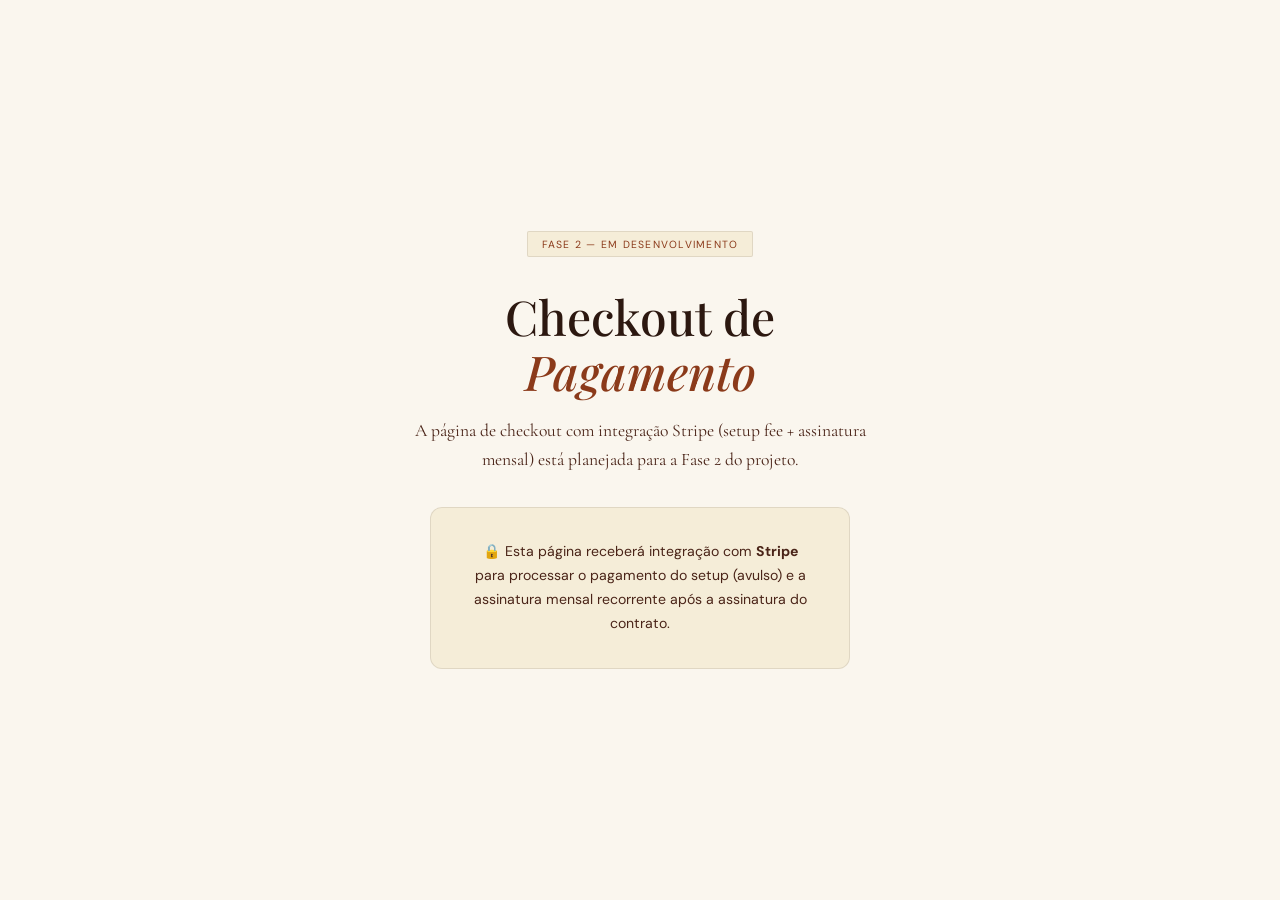
==== checkout/index.html @ 998a0857 "Initial commit com toda a estrutura do projeto" ====
<!DOCTYPE html>
<html lang="pt-BR">
<head>
  <meta charset="UTF-8">
  <meta name="viewport" content="width=device-width, initial-scale=1.0">
  <title>Pagamento — Grid Soluções Web</title>
  <meta name="robots" content="noindex, nofollow">
  <link rel="stylesheet" href="../shared/css/reset.css">
  <link rel="stylesheet" href="../shared/css/tokens.css">
  <link rel="stylesheet" href="../shared/css/components.css">
  <style>
    .checkout-page {
      min-height: 100vh;
      display: flex;
      flex-direction: column;
      align-items: center;
      justify-content: center;
      background: var(--off-white);
      padding: 2rem;
      text-align: center;
    }
    .checkout-badge {
      display: inline-block;
      background: var(--cream);
      border: 1px solid rgba(44, 24, 16, 0.1);
      border-radius: var(--radius-sm);
      padding: 0.35rem 0.85rem;
      font-size: var(--text-xs);
      letter-spacing: 0.12em;
      text-transform: uppercase;
      color: var(--terracota);
      margin-bottom: 2rem;
    }
    .checkout-page h1 {
      font-family: var(--font-display);
      font-size: clamp(2rem, 5vw, 3rem);
      font-weight: 500;
      color: var(--brown-dark);
      margin-bottom: 1rem;
      line-height: 1.15;
    }
    .checkout-page h1 em { font-style: italic; color: var(--terracota); }
    .checkout-page p {
      font-family: var(--font-elegant);
      font-size: 1.1rem;
      color: var(--brown-mid);
      max-width: 460px;
      line-height: 1.7;
      margin: 0 auto 2rem;
    }
    .phase-box {
      background: var(--cream);
      border: 1px solid rgba(44, 24, 16, 0.1);
      border-radius: var(--radius-lg);
      padding: 2rem 2.5rem;
      max-width: 420px;
      margin: 0 auto;
    }
    .phase-box p {
      font-size: var(--text-base);
      color: var(--brown-mid);
      font-family: var(--font-body);
      margin-bottom: 0;
    }
  </style>
</head>
<body>
  <div class="checkout-page">
    <span class="checkout-badge">Fase 2 — Em desenvolvimento</span>
    <h1>Checkout de<br><em>Pagamento</em></h1>
    <p>A página de checkout com integração Stripe (setup fee + assinatura mensal) está planejada para a Fase 2 do projeto.</p>
    <div class="phase-box">
      <p>🔒 Esta página receberá integração com <strong>Stripe</strong> para processar o pagamento do setup (avulso) e a assinatura mensal recorrente após a assinatura do contrato.</p>
    </div>
  </div>
  <script src="../shared/js/utils.js"></script>
</body>
</html>
---- shared/css/tokens.css ----
/* ============================================================
   GRID SOLUÇÕES WEB — Design Tokens
   Todas as variáveis do sistema de design em um só lugar.
   Altere aqui para propagar por todo o projeto.
   ============================================================ */

@import url('https://fonts.googleapis.com/css2?family=Playfair+Display:ital,wght@0,400;0,500;0,600;0,700;1,400;1,500&family=Cormorant+Garamond:ital,wght@0,300;0,400;0,500;1,300;1,400&family=DM+Sans:ital,opsz,wght@0,9..40,300;0,9..40,400;0,9..40,500;1,9..40,300&display=swap');

:root {
  /* ── Paleta Principal ── */
  --terracota:        #8B3A1A;
  --terracota-deep:   #6B2A0E;
  --terracota-mid:    #A04A22;
  --terracota-light:  #C06030;

  --champagne:        #D4A96A;
  --champagne-light:  #E8C98A;
  --champagne-pale:   #F2DFB5;

  --cream:            #F5EDD8;
  --cream-dark:       #EAD9B8;
  --off-white:        #FAF6EE;

  --brown-dark:       #2C1810;
  --brown-mid:        #4A2418;

  --teal:             #2E7D6E;
  --teal-light:       #3D9E8A;

  --copper:           #B8603A;

  /* ── Texto sobre Terracota ── */
  --text-on-terra:        #F2DFB5;
  --text-muted-on-terra:  rgba(242, 223, 181, 0.65);

  /* ── Tipografia ── */
  --font-display:  'Playfair Display', Georgia, serif;
  --font-body:     'DM Sans', system-ui, sans-serif;
  --font-elegant:  'Cormorant Garamond', Georgia, serif;

  /* ── Escala de Tipo ── */
  --text-xs:    0.65rem;
  --text-sm:    0.75rem;
  --text-base:  0.88rem;
  --text-md:    1rem;
  --text-lg:    1.15rem;
  --text-xl:    1.3rem;
  --text-2xl:   1.9rem;

  /* ── Espaçamento ── */
  --space-xs:   0.35rem;
  --space-sm:   0.75rem;
  --space-md:   1.25rem;
  --space-lg:   2rem;
  --space-xl:   3rem;
  --space-2xl:  5rem;
  --space-3xl:  6rem;

  /* ── Border Radius ── */
  --radius-sm:  2px;
  --radius-md:  8px;
  --radius-lg:  12px;
  --radius-xl:  18px;
  --radius-full: 9999px;

  /* ── Sombras ── */
  --shadow-sm:  0 2px 8px rgba(44, 24, 16, 0.08);
  --shadow-md:  0 8px 24px rgba(44, 24, 16, 0.12);
  --shadow-lg:  0 24px 64px rgba(44, 24, 16, 0.16);
  --shadow-xl:  0 40px 80px rgba(0, 0, 0, 0.5);

  /* ── Transições ── */
  --transition-fast:    0.15s ease;
  --transition-base:    0.25s ease;
  --transition-slow:    0.4s ease;

  /* ── Z-index ── */
  --z-base:     1;
  --z-nav:      100;
  --z-float:    200;
  --z-modal:    300;

  /* ── Container ── */
  --container-max: 1200px;
  --container-padding: 3rem;
}

/* ── Tipografia Base do Body ── */
body {
  font-family: var(--font-body);
  background: var(--off-white);
  color: var(--brown-dark);
}
---- shared/css/components.css ----
/* ============================================================
   GRID SOLUÇÕES WEB — Components
   Componentes reutilizáveis: nav, botões, seção, footer,
   formulários, float, animações, utilitários.
   ============================================================ */

/* ── NAV ────────────────────────────────────────────────── */
nav {
  position: fixed;
  top: 0; left: 0; right: 0;
  z-index: var(--z-nav);
  padding: 1.25rem var(--container-padding);
  display: flex;
  align-items: center;
  justify-content: space-between;
  background: rgba(250, 246, 238, 0.92);
  backdrop-filter: blur(12px);
  -webkit-backdrop-filter: blur(12px);
  border-bottom: 0.5px solid rgba(180, 120, 60, 0.18);
  transition: background var(--transition-base), box-shadow var(--transition-base);
}

.nav-logo {
  font-family: var(--font-display);
  font-size: 1.1rem;
  font-weight: 600;
  color: var(--brown-dark);
  letter-spacing: 0.04em;
}

.nav-logo span { color: var(--terracota-light); }

.nav-links {
  display: flex;
  gap: 2.5rem;
  align-items: center;
}

.nav-links a {
  font-size: var(--text-sm);
  font-weight: 400;
  color: var(--brown-mid);
  letter-spacing: 0.08em;
  text-transform: uppercase;
  transition: color var(--transition-fast);
}

.nav-links a:hover { color: var(--terracota-light); }

.nav-cta {
  background: var(--terracota) !important;
  color: var(--champagne-pale) !important;
  padding: 0.5rem 1.25rem;
  border-radius: var(--radius-sm);
}

.nav-cta:hover {
  background: var(--terracota-mid) !important;
  color: var(--champagne-pale) !important;
}

/* ── SEÇÃO BASE ──────────────────────────────────────────── */
.section-inner {
  max-width: var(--container-max);
  margin: 0 auto;
}

.section-label {
  font-size: 0.72rem;
  font-weight: 400;
  letter-spacing: 0.2em;
  text-transform: uppercase;
  color: var(--terracota-light);
  margin-bottom: 0.75rem;
  display: flex;
  align-items: center;
  gap: 0.75rem;
}

.section-label::before {
  content: '';
  display: block;
  width: 1.5rem;
  height: 1px;
  background: var(--terracota-light);
  flex-shrink: 0;
}

.section-label--light {
  color: var(--champagne);
  opacity: 0.7;
}

.section-label--light::before { background: var(--champagne); }

.section-title {
  font-family: var(--font-display);
  font-size: clamp(2rem, 3.5vw, 3rem);
  font-weight: 500;
  line-height: 1.15;
  color: var(--brown-dark);
  margin-bottom: 1.25rem;
  letter-spacing: -0.01em;
}

.section-title em {
  font-style: italic;
  color: var(--terracota);
}

.section-title--light {
  color: var(--champagne-pale);
}

.section-title--light em { color: var(--champagne); }

.section-desc {
  font-family: var(--font-elegant);
  font-size: 1.15rem;
  font-weight: 300;
  line-height: 1.75;
  color: var(--brown-mid);
  max-width: 580px;
}

.section-desc--light {
  color: rgba(242, 223, 181, 0.65);
}

/* ── BOTÕES ──────────────────────────────────────────────── */
.btn-primary {
  background: var(--champagne);
  color: var(--brown-dark);
  padding: 0.875rem 2rem;
  font-size: var(--text-sm);
  font-weight: 500;
  letter-spacing: 0.08em;
  text-transform: uppercase;
  border-radius: var(--radius-sm);
  transition: background var(--transition-fast), transform var(--transition-fast);
  display: inline-flex;
  align-items: center;
  gap: 0.5rem;
  border: none;
  cursor: pointer;
}

.btn-primary:hover {
  background: var(--champagne-light);
  transform: translateY(-1px);
}

.btn-primary--dark {
  background: var(--terracota);
  color: var(--champagne-pale);
}

.btn-primary--dark:hover { background: var(--terracota-mid); }

.btn-ghost {
  color: var(--champagne-pale);
  font-size: var(--text-sm);
  font-weight: 400;
  letter-spacing: 0.08em;
  text-transform: uppercase;
  display: inline-flex;
  align-items: center;
  gap: 0.5rem;
  border-bottom: 1px solid rgba(212, 169, 106, 0.4);
  padding-bottom: 2px;
  transition: border-color var(--transition-fast);
}

.btn-ghost:hover { border-color: var(--champagne); }

.btn-ghost--dark {
  color: var(--terracota-light);
  border-bottom-color: rgba(192, 96, 48, 0.4);
}

.btn-ghost--dark:hover { border-color: var(--terracota); }

/* ── FORMULÁRIOS ─────────────────────────────────────────── */
.form-group {
  display: flex;
  flex-direction: column;
  gap: 0.35rem;
}

.form-group label {
  font-size: 0.72rem;
  font-weight: 400;
  letter-spacing: 0.1em;
  text-transform: uppercase;
  color: rgba(212, 169, 106, 0.65);
}

.form-group input,
.form-group select,
.form-group textarea {
  background: rgba(255, 255, 255, 0.06);
  border: 0.5px solid rgba(212, 169, 106, 0.25);
  border-radius: var(--radius-sm);
  padding: 0.75rem 1rem;
  font-family: var(--font-body);
  font-size: 0.9rem;
  font-weight: 300;
  color: var(--champagne-pale);
  transition: border-color var(--transition-fast), background var(--transition-fast);
  outline: none;
  -webkit-appearance: none;
  width: 100%;
}

.form-group input::placeholder,
.form-group textarea::placeholder {
  color: rgba(212, 169, 106, 0.3);
}

.form-group input:focus,
.form-group textarea:focus,
.form-group select:focus {
  border-color: rgba(212, 169, 106, 0.55);
  background: rgba(255, 255, 255, 0.09);
}

.form-group select option {
  background: var(--terracota-deep);
  color: var(--champagne-pale);
}

.form-group textarea {
  resize: none;
  min-height: 100px;
}

.form-row {
  display: grid;
  grid-template-columns: 1fr 1fr;
  gap: 1rem;
}

.btn-submit {
  background: var(--champagne);
  color: var(--brown-dark);
  padding: 1rem 2rem;
  font-size: var(--text-sm);
  font-weight: 500;
  letter-spacing: 0.08em;
  text-transform: uppercase;
  border: none;
  border-radius: var(--radius-sm);
  cursor: pointer;
  transition: background var(--transition-fast), transform var(--transition-fast);
  margin-top: 0.5rem;
  width: 100%;
}

.btn-submit:hover {
  background: var(--champagne-light);
  transform: translateY(-1px);
}

.btn-submit:disabled {
  cursor: default;
  transform: none;
}

/* ── STRIP DE STATS ──────────────────────────────────────── */
.strip {
  background: var(--brown-dark);
  padding: 1.25rem var(--container-padding);
  overflow: hidden;
}

.strip-inner {
  display: flex;
  gap: 4rem;
  align-items: center;
  max-width: var(--container-max);
  margin: 0 auto;
  justify-content: space-between;
  flex-wrap: wrap;
}

.strip-stat { text-align: center; }

.strip-stat strong {
  font-family: var(--font-display);
  font-size: 2rem;
  font-weight: 600;
  color: var(--champagne);
  display: block;
}

.strip-stat span {
  font-size: var(--text-sm);
  font-weight: 300;
  color: rgba(212, 169, 106, 0.6);
  letter-spacing: 0.08em;
  text-transform: uppercase;
}

/* ── CHAT MOCKUP ─────────────────────────────────────────── */
.chat-mockup {
  background: rgba(255, 255, 255, 0.04);
  border: 0.5px solid rgba(212, 169, 106, 0.2);
  border-radius: var(--radius-lg);
  padding: 1.5rem;
  display: flex;
  flex-direction: column;
  gap: 1rem;
}

.chat-header {
  display: flex;
  align-items: center;
  gap: 0.75rem;
  padding-bottom: 1rem;
  border-bottom: 0.5px solid rgba(212, 169, 106, 0.15);
}

.chat-avatar {
  width: 36px;
  height: 36px;
  border-radius: 50%;
  background: var(--terracota);
  display: flex;
  align-items: center;
  justify-content: center;
  flex-shrink: 0;
}

.chat-avatar span {
  font-family: var(--font-display);
  font-size: 0.85rem;
  color: var(--champagne-pale);
  font-weight: 500;
}

.chat-info p {
  font-size: 0.82rem;
  font-weight: 500;
  color: var(--champagne-pale);
}

.chat-info span {
  font-size: var(--text-xs);
  color: var(--teal-light);
}

.chat-bubble {
  padding: 0.75rem 1rem;
  border-radius: var(--radius-md);
  font-size: 0.83rem;
  line-height: 1.5;
  max-width: 85%;
}

.bubble-received {
  background: rgba(255, 255, 255, 0.07);
  color: rgba(242, 223, 181, 0.75);
  align-self: flex-start;
  border-radius: 2px 8px 8px 8px;
}

.bubble-sent {
  background: var(--terracota);
  color: var(--champagne-pale);
  align-self: flex-end;
  border-radius: 8px 2px 8px 8px;
}

.bubble-time {
  font-size: var(--text-xs);
  color: rgba(212, 169, 106, 0.45);
  text-align: right;
  margin-top: 4px;
}

/* ── FOOTER ──────────────────────────────────────────────── */
footer {
  background: var(--brown-dark);
  padding: var(--space-xl);
  border-top: 0.5px solid rgba(212, 169, 106, 0.12);
}

.footer-inner {
  max-width: var(--container-max);
  margin: 0 auto;
  display: flex;
  justify-content: space-between;
  align-items: center;
  flex-wrap: wrap;
  gap: 1.5rem;
}

.footer-brand {
  font-family: var(--font-display);
  font-size: 1.1rem;
  font-weight: 600;
  color: var(--champagne-pale);
}

.footer-brand span { color: var(--champagne); }

.footer-sub {
  font-size: 0.72rem;
  color: rgba(212, 169, 106, 0.4);
  letter-spacing: 0.1em;
  text-transform: uppercase;
  margin-top: 4px;
}

.footer-links {
  display: flex;
  gap: 2rem;
}

.footer-links a {
  font-size: 0.78rem;
  color: rgba(212, 169, 106, 0.5);
  transition: color var(--transition-fast);
}

.footer-links a:hover { color: var(--champagne); }

.footer-copy {
  font-size: 0.72rem;
  color: rgba(212, 169, 106, 0.3);
}

/* ── WHATSAPP FLOAT ──────────────────────────────────────── */
.wpp-float {
  position: fixed;
  bottom: 2rem;
  right: 2rem;
  background: #25D366;
  width: 56px;
  height: 56px;
  border-radius: 50%;
  display: flex;
  align-items: center;
  justify-content: center;
  box-shadow: 0 8px 24px rgba(37, 211, 102, 0.35);
  z-index: var(--z-float);
  transition: transform var(--transition-fast), box-shadow var(--transition-fast);
}

.wpp-float:hover {
  transform: translateY(-3px);
  box-shadow: 0 12px 32px rgba(37, 211, 102, 0.45);
}

.wpp-float svg { width: 28px; height: 28px; fill: white; }

/* ── UTILITÁRIOS ─────────────────────────────────────────── */
.divider {
  width: 3rem;
  height: 1px;
  background: var(--terracota-light);
  opacity: 0.4;
  margin: 1.5rem 0;
}

.divider--light {
  background: var(--champagne);
  opacity: 0.35;
}

.container {
  max-width: var(--container-max);
  margin: 0 auto;
  padding: 0 var(--container-padding);
}

/* ── ANIMAÇÕES DE SCROLL ─────────────────────────────────── */
.fade-up {
  opacity: 0;
  transform: translateY(24px);
  transition: opacity 0.65s ease, transform 0.65s ease;
}

.fade-up.visible {
  opacity: 1;
  transform: translateY(0);
}

.fade-in {
  opacity: 0;
  transition: opacity 0.65s ease;
}

.fade-in.visible { opacity: 1; }

/* ── PADRÃO DE TEXTURA (SVG inline) ─────────────────────── */
.texture-overlay {
  position: absolute;
  inset: 0;
  background-image: url("data:image/svg+xml,%3Csvg width='60' height='60' viewBox='0 0 60 60' xmlns='http://www.w3.org/2000/svg'%3E%3Cg fill='none' fill-rule='evenodd'%3E%3Cg fill='%23D4A96A' fill-opacity='0.06'%3E%3Cpath d='M36 34v-4h-2v4h-4v2h4v4h2v-4h4v-2h-4zm0-30V0h-2v4h-4v2h4v4h2V6h4V4h-4zM6 34v-4H4v4H0v2h4v4h2v-4h4v-2H6zM6 4V0H4v4H0v2h4v4h2V6h4V4H6z'/%3E%3C/g%3E%3C/g%3E%3C/svg%3E");
  pointer-events: none;
}

/* ── RESPONSIVO GLOBAL ───────────────────────────────────── */
@media (max-width: 900px) {
  :root {
    --container-padding: 1.5rem;
  }

  nav { padding: 1rem var(--container-padding); }
  .nav-links { display: none; }

  .strip { padding: 1.25rem var(--container-padding); }
  .strip-inner { gap: 2rem; justify-content: center; }

  footer { padding: 2rem var(--container-padding); }
  .footer-inner { flex-direction: column; text-align: center; }
  .footer-links { justify-content: center; }

  .form-row { grid-template-columns: 1fr; }
}
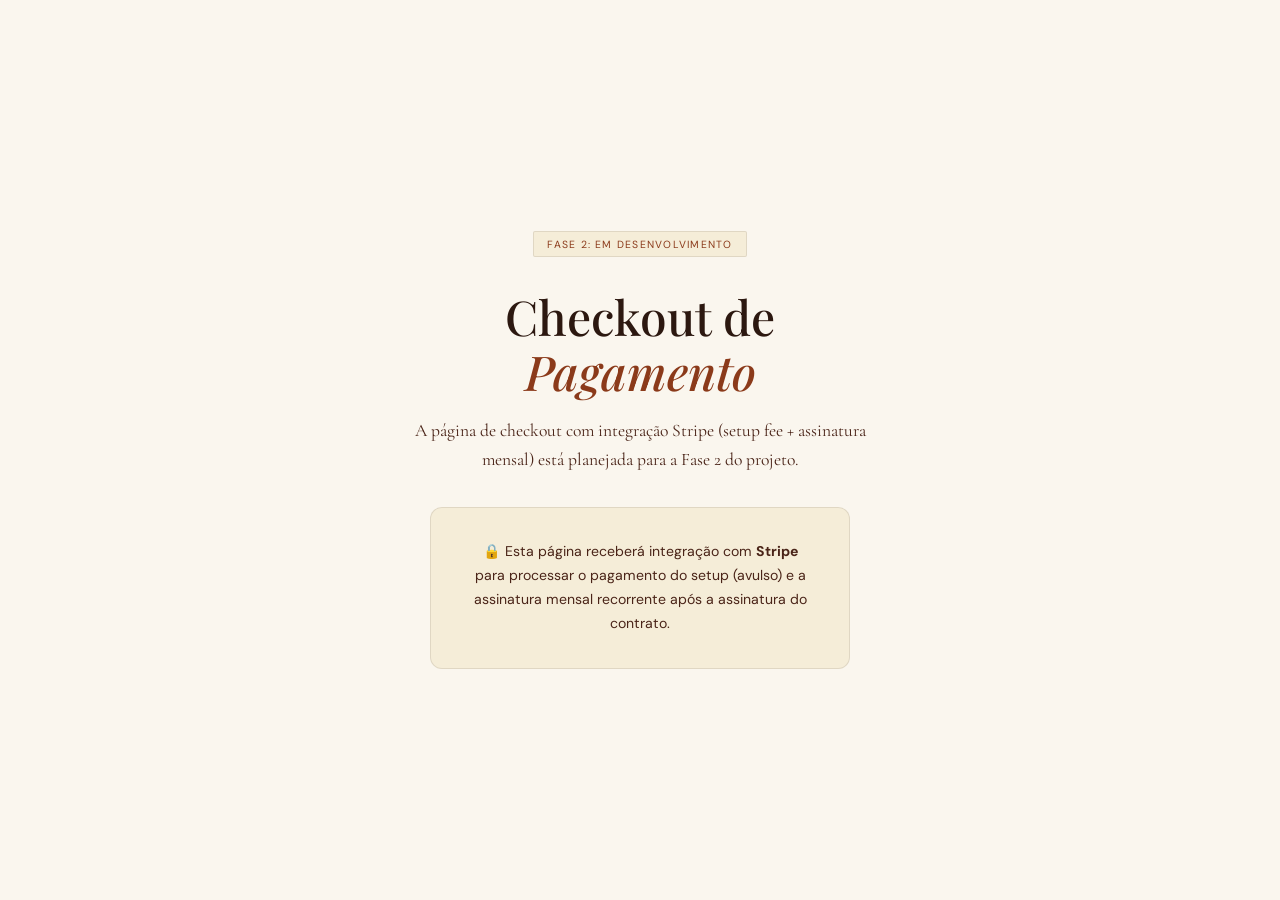
==== commit cc6f9ecd: "Ajusta copy da Hero e serviços e adiciona CLAUDE.md - Remove travessões do texto visível de todas as" ====
--- a/checkout/index.html
+++ b/checkout/index.html
@@ -3,7 +3,7 @@
 <head>
   <meta charset="UTF-8">
   <meta name="viewport" content="width=device-width, initial-scale=1.0">
-  <title>Pagamento — Grid Soluções Web</title>
+  <title>Pagamento | Grid Soluções Web</title>
   <meta name="robots" content="noindex, nofollow">
   <link rel="stylesheet" href="../shared/css/reset.css">
   <link rel="stylesheet" href="../shared/css/tokens.css">
@@ -66,7 +66,7 @@
 </head>
 <body>
   <div class="checkout-page">
-    <span class="checkout-badge">Fase 2 — Em desenvolvimento</span>
+    <span class="checkout-badge">Fase 2: Em desenvolvimento</span>
     <h1>Checkout de<br><em>Pagamento</em></h1>
     <p>A página de checkout com integração Stripe (setup fee + assinatura mensal) está planejada para a Fase 2 do projeto.</p>
     <div class="phase-box">
